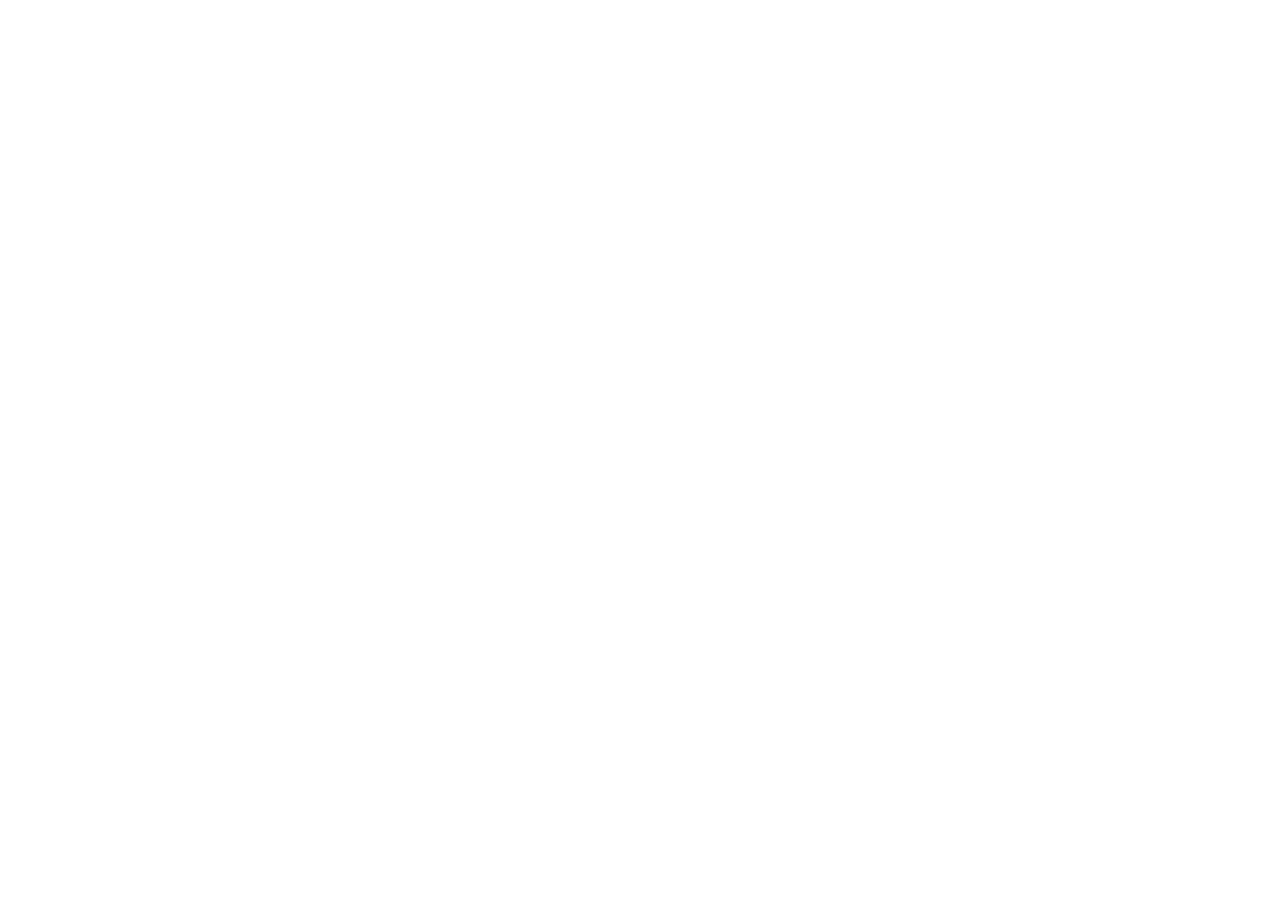
==== index.html @ 8c67494c "Feat: adding index.html" ====
<!DOCTYPE html>
<html lang="en">
<head>
    <meta charset="UTF-8">
    <meta http-equiv="X-UA-Compatible" content="IE=edge">
    <meta name="viewport" content="width=device-width, initial-scale=1.0">
    <title>Document</title>
</head>
<body>
    
</body>
</html>
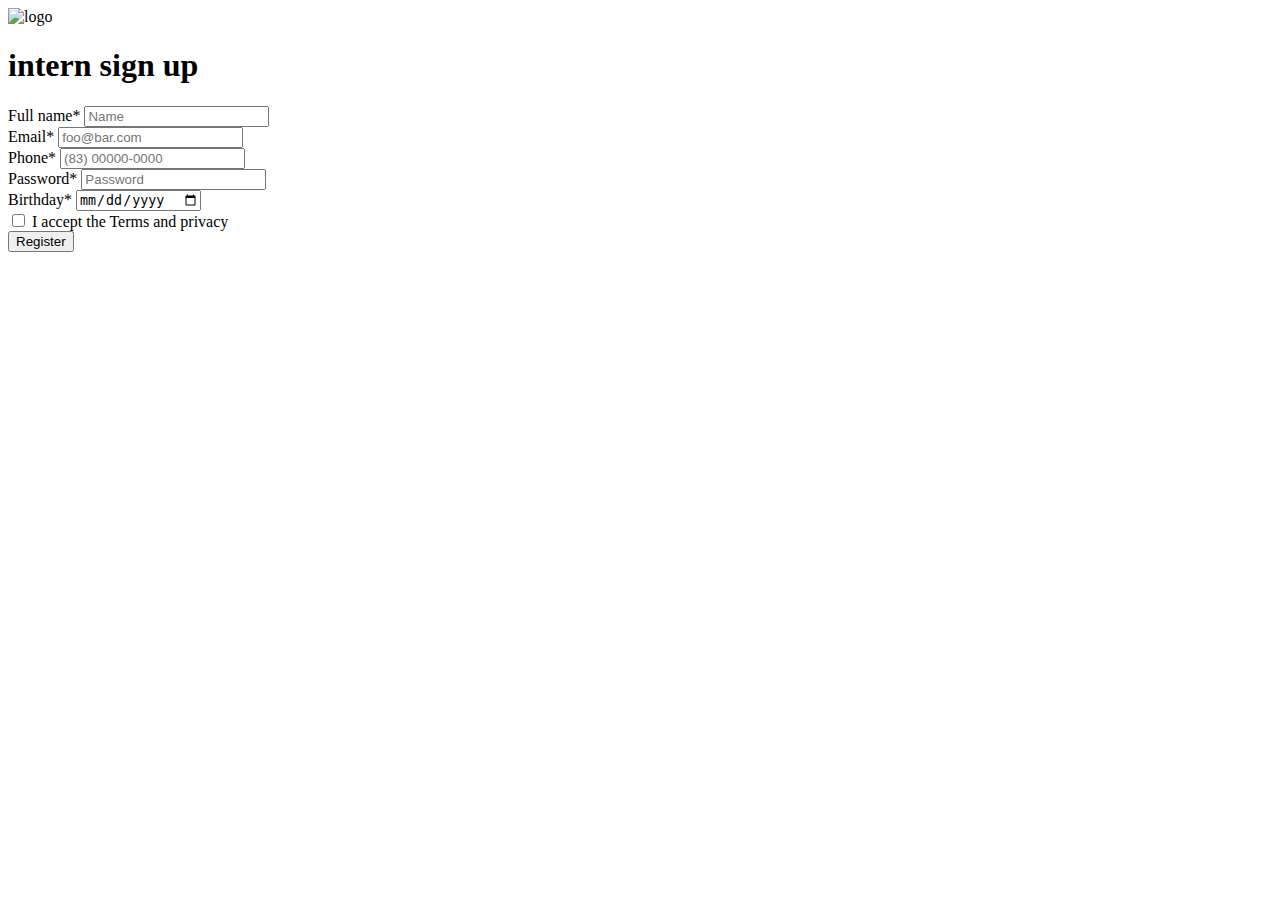
==== commit 69561d25: "Feat: added title, logo and form section containing 5 inputs (name, email, phone, password and birth" ====
--- a/index.html
+++ b/index.html
@@ -7,6 +7,47 @@
     <title>Document</title>
 </head>
 <body>
-    
+    <div class="container">
+        <div class="card">
+            <div class="header">
+                <img src="assets/logo.png" alt="logo">
+                <h1>intern sign up</h1>
+            </div>
+            <form class="container-form" action="POST">
+                <div class="form-name">
+                    <label>Full name*</label>
+                    <input id="name" name="name" type="text" placeholder="Name">
+                </div>
+                <div class="mid-form">
+                    <div class="email-pass">
+                        <label>Email* </label>
+                        <input id="email" type="email" name="email" placeholder="foo@bar.com"> 
+                    </div>
+                    
+                    <div class="phone-birthday">
+                        <label>Phone*</label>
+                        <input id="phone" type="tel" name="phone" placeholder="(83) 00000-0000">
+                    </div>
+
+                    <div class="email-pass">
+                        <label>Password*</label>
+                        <input id="password" type="password" name="password" placeholder="Password">
+                    </div>
+
+                    <div class="phone-birthday">
+                        <label>Birthday*</label>
+                        <input type="date">
+                    </div>
+                </div>
+                <div class="container-register">
+                    <div class="checkbox-wrapper">
+                        <input type="checkbox">
+                        <label>I accept the <span>Terms and privacy</span></label>
+                    </div>
+                    <input id="button" type="submit" value="Register">
+                </div>
+            </form>
+        </div>
+    </div>
 </body>
 </html>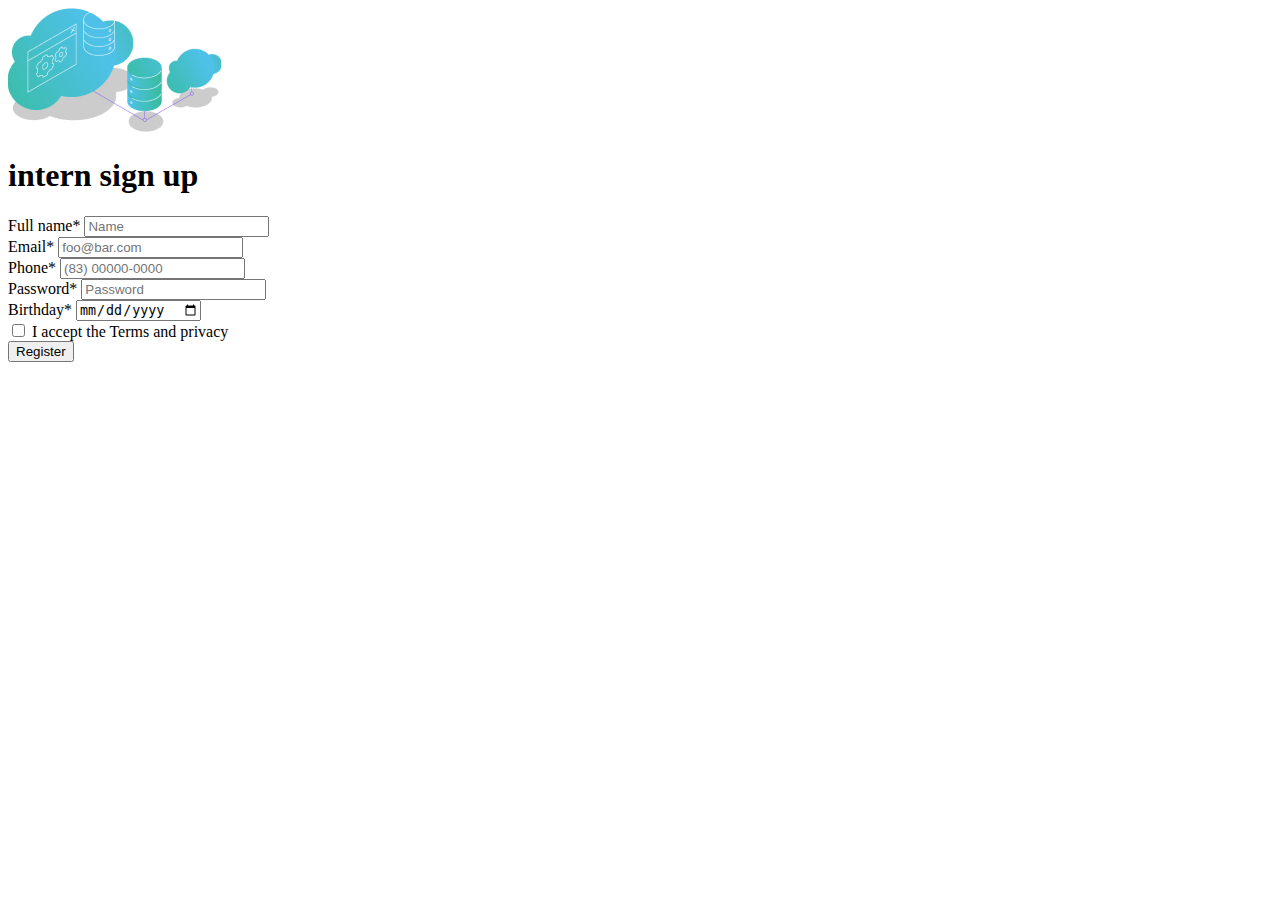
==== commit 397d3a82: "Style: added css link and Nunito font." ====
--- a/index.html
+++ b/index.html
@@ -4,6 +4,8 @@
     <meta charset="UTF-8">
     <meta http-equiv="X-UA-Compatible" content="IE=edge">
     <meta name="viewport" content="width=device-width, initial-scale=1.0">
+    <link href="https://fonts.googleapis.com/css2?family=Lexend:wght@200&family=M+PLUS+1+Code&family=Nunito:ital,wght@0,400;0,700;1,400&display=swap" rel="stylesheet">
+    <link rel="stylesheet" href="style.css">
     <title>Document</title>
 </head>
 <body>
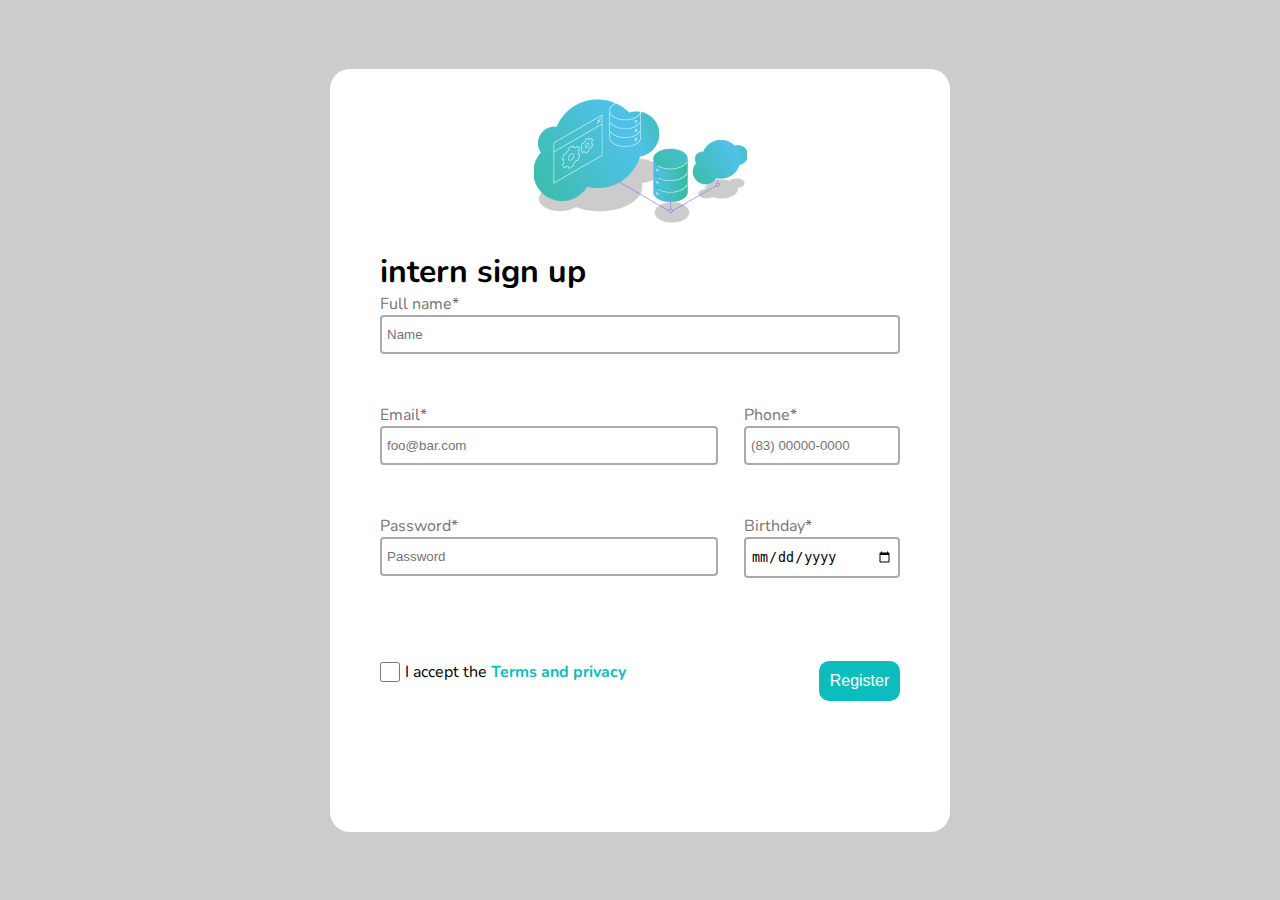
==== commit 869c13f7: "Feat: add routes and validation of input name." ====
--- a/index.html
+++ b/index.html
@@ -13,9 +13,13 @@
         <div class="card">
             <div class="header">
                 <img src="assets/logo.png" alt="logo">
-                <h1>intern sign up</h1>
             </div>
-            <form class="container-form" action="POST">
+
+            <div class="content">
+
+            </div>
+
+            <!-- <form class="container-form">
                 <div class="form-name">
                     <label>Full name*</label>
                     <input id="name" name="name" type="text" placeholder="Name">
@@ -48,8 +52,9 @@
                     </div>
                     <input id="button" type="submit" value="Register">
                 </div>
-            </form>
+            </form> -->
         </div>
     </div>
+    <script src="scripts/main.js"></script>
 </body>
 </html>--- a/style.css
+++ b/style.css
@@ -0,0 +1,174 @@
+*{
+    padding: 0;
+    margin: 0;
+    box-sizing: border-box;
+}
+
+.container{
+    display: flex;
+    height: 100vh;
+    justify-content: center;
+    align-items: center;
+    background-color: #ccc;
+    font-family: "Nunito", Arial, Helvetica, sans-serif;
+}
+
+.card{
+    background-color: white;
+    display: flex;
+    flex-wrap: wrap;
+    flex-direction: column;
+    width: 620px;
+    height: 763px;
+    border-radius: 20px;
+    padding: 30px 50px;
+}
+
+.header{
+    text-align: center;
+    text-transform: capitalize;
+    margin-bottom: 20px;
+    font-size: 1.2em;
+}
+
+.container-form{
+   width: 100%;
+}
+
+
+.form-name #name{
+    width: 100%;
+    margin-bottom: 50px;
+    padding: 10px 5px;
+    border: 2px solid #AAAAAA;
+    border-radius: 4px;
+    outline: 0;
+}
+
+.form-name #name:hover{
+    border-bottom: 2px solid #0DBDBD;
+}
+
+.form-name label{
+    color: #767676;
+}
+
+.mid-form{
+    display: flex;
+    flex-wrap: wrap;
+    justify-content: space-between;
+}
+
+.mid-form input{
+    border: 2px solid #AAAAAA;
+    border-radius: 4px;
+    outline: 0;
+}
+
+.mid-form label{
+    color: #767676;
+}
+
+.mid-form input:hover{
+    border-bottom: 2px solid #0DBDBD;
+}
+
+.email-pass{
+    display: flex;
+    flex-direction: column;
+    width: 65%;
+    margin-bottom: 50px;
+}
+
+.email-pass input{
+    width: 100%;
+    padding: 10px 5px;
+}
+
+.phone-birthday{
+    display: flex;
+    flex-direction: column;
+    width: 30%;
+}
+
+.phone-birthday input{
+    width: 100%;
+    padding: 10px 5px;
+}
+
+.container-register{
+    height: 30%;
+    display: flex;
+    justify-content: space-between;
+    margin-top: 35px;
+}
+
+.checkbox-wrapper{
+    height: 100%;
+    display: flex;
+    align-items: center;
+    gap: 5px;
+    font-weight: 400;
+}
+
+.checkbox-wrapper span{
+    color: #0DBDBD;
+    font-weight: bold;
+    cursor: pointer;
+}
+
+.checkbox-wrapper input{
+    min-width: 20px;
+    min-height: 20px;
+}
+
+.container-register #button{
+    height: 40px;
+    width: 81px;
+    border-radius: 10px;
+    border: none;
+    background-color: #0DBDBD;
+    color: white;
+    font-size: 1em;
+    align-self: flex-end;
+    margin-bottom: 30px;
+    cursor: pointer;
+}
+
+@media(max-width: 650px) {
+    
+    .card{
+        width: 375px;
+        height: 812px;
+        padding: 15px 25px;
+        justify-content: center;
+    }
+
+    .form-name{
+        margin-bottom: -35px;
+    }
+
+   .email-pass{
+       order: -2;
+       width: 100%;
+   }
+
+   #email{
+       margin-bottom: -35px;
+   }
+   .phone-birthday{
+       width: 48%;
+       margin-top: -35px;
+   }
+
+   .container-register{
+       display: flex;
+       flex-wrap: wrap;
+       margin-top: -5px;
+   }
+
+   .container #button{
+       width: 100%;
+       height: 56px;
+   }
+}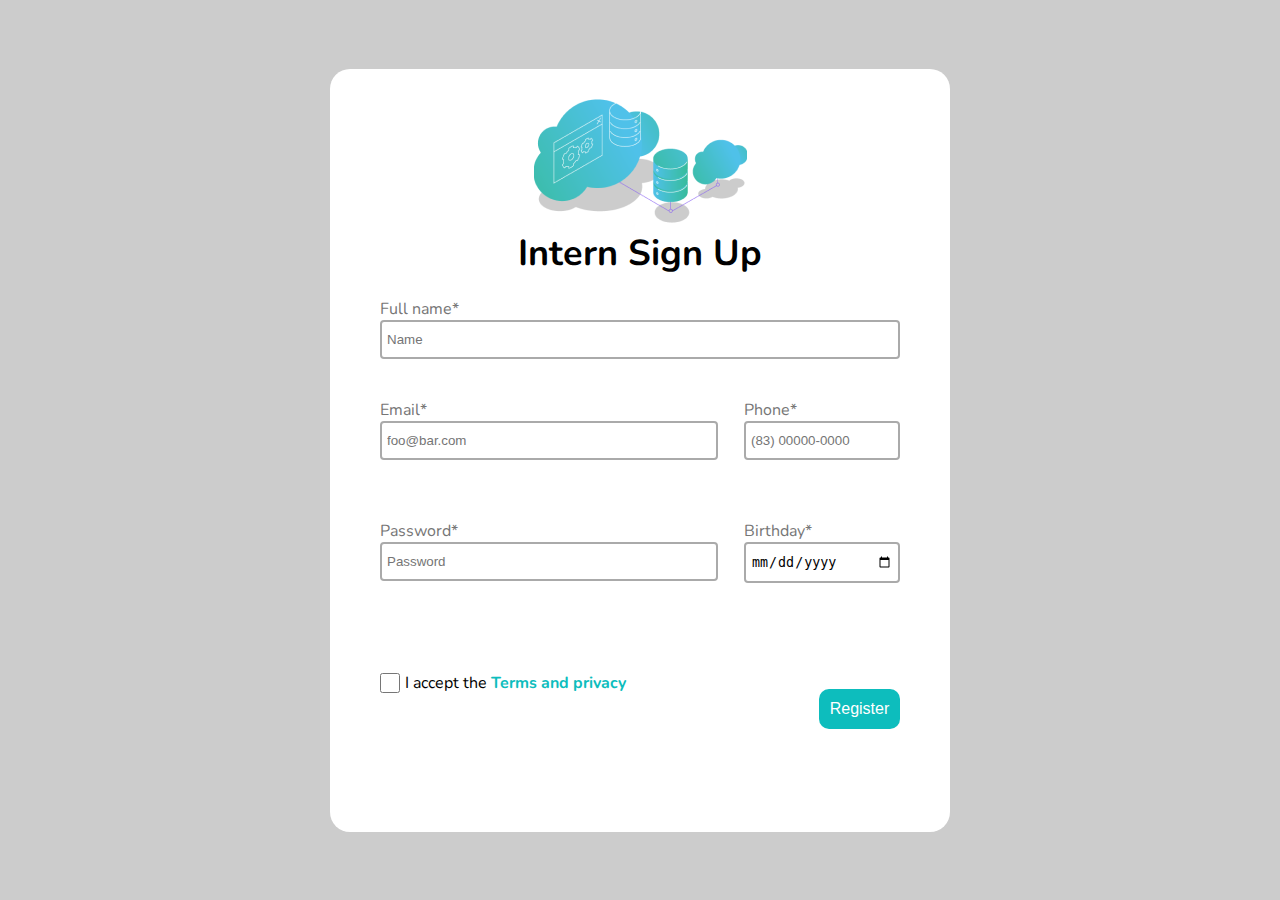
==== commit 7abec12f: "Feat: added validation of inputs." ====
--- a/index.html
+++ b/index.html
@@ -13,6 +13,7 @@
         <div class="card">
             <div class="header">
                 <img src="assets/logo.png" alt="logo">
+
             </div>
 
             <div class="content">
--- a/style.css
+++ b/style.css
@@ -24,21 +24,31 @@
     padding: 30px 50px;
 }
 
+.content{
+    width: 100%;
+}
+
 .header{
+    text-align: center;
+}
+
+.title{
     text-align: center;
     text-transform: capitalize;
     margin-bottom: 20px;
-    font-size: 1.2em;
+    font-size: 2.25em;
 }
 
 .container-form{
    width: 100%;
 }
 
+.form-name{
+    margin-bottom: 18px;
+}
 
 .form-name #name{
     width: 100%;
-    margin-bottom: 50px;
     padding: 10px 5px;
     border: 2px solid #AAAAAA;
     border-radius: 4px;
@@ -77,7 +87,7 @@
     display: flex;
     flex-direction: column;
     width: 65%;
-    margin-bottom: 50px;
+    margin-bottom: 38px;
 }
 
 .email-pass input{
@@ -97,10 +107,15 @@
 }
 
 .container-register{
-    height: 30%;
+    height: 70px;
     display: flex;
     justify-content: space-between;
-    margin-top: 35px;
+    margin-top: 18px;
+}
+
+.terms{
+    display: flex;
+    flex-direction: column;
 }
 
 .checkbox-wrapper{
@@ -131,8 +146,34 @@
     color: white;
     font-size: 1em;
     align-self: flex-end;
-    margin-bottom: 30px;
     cursor: pointer;
+}
+
+.card-success{
+    display: flex;
+    justify-content: center;
+    align-items: center;
+    flex-wrap: wrap;
+    flex-direction: column;
+}
+
+.success{
+    text-align: center;
+    margin-bottom: 40%;
+    font-size: 2.5em;
+}
+
+.button{
+    width: 269px;
+    height: 177px;
+    background: #0DBDBD;
+    border-radius: 10px;
+    border: none;
+}
+
+.error{
+    visibility: hidden;
+    color: red;
 }
 
 @media(max-width: 650px) {
@@ -145,30 +186,31 @@
     }
 
     .form-name{
-        margin-bottom: -35px;
+        margin-bottom: 0;
     }
 
    .email-pass{
        order: -2;
        width: 100%;
+       margin-bottom: 0;
    }
 
    #email{
-       margin-bottom: -35px;
+       margin-bottom: 0;
    }
    .phone-birthday{
        width: 48%;
-       margin-top: -35px;
    }
 
    .container-register{
        display: flex;
        flex-wrap: wrap;
-       margin-top: -5px;
    }
 
    .container #button{
        width: 100%;
        height: 56px;
    }
+
+   
 }